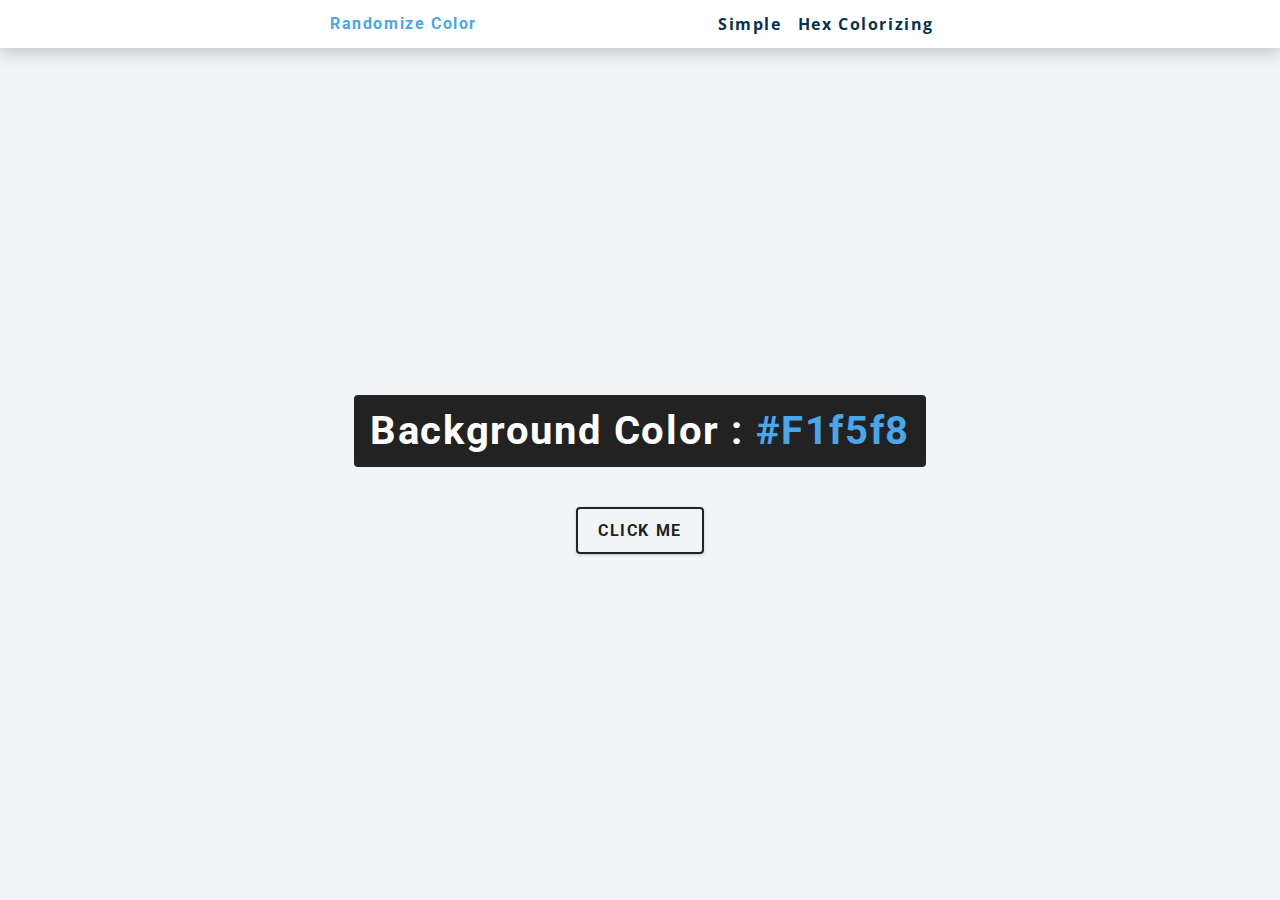
==== color_randomizer/hex.html @ 4126aa59 "first" ====
<!DOCTYPE html>
<html lang="en">

<head>
    <meta charset="UTF-8">
    <meta http-equiv="X-UA-Compatible" content="IE=edge">
    <meta name="viewport" content="width=device-width, initial-scale=1.0">
    <link rel="stylesheet" href="style.css">
    <title>Random the color</title>
</head>

<body>
    <nav>
        <div class="nav-center">
            <h4>randomize color</h4>
            <ul class="nav-links">
                <li>
                    <a href="index.html">simple</a>
                </li>
                <li>
                    <a href="hex.html">hex colorizing</a>
                </li>
            </ul>
        </div>
    </nav>
    <main>
        <div class="container">
            <h2>
                background color :
                <span class="color">
                    #f1f5f8
                </span>
            </h2>
            <button class="btn btn-hero">
                click me
            </button>
        </div>
    </main>
    <script src="hex.js"></script>
</body>

</html>
---- color_randomizer/style.css ----
@import url("https://fonts.googleapis.com/css?family=Open+Sans|Roboto:400,700&display=swap");

/*
=============== 
Variables
===============
*/

:root {
    /* dark shades of primary color*/
    --clr-primary-1: hsl(205, 86%, 17%);
    --clr-primary-2: hsl(205, 77%, 27%);
    --clr-primary-3: hsl(205, 72%, 37%);
    --clr-primary-4: hsl(205, 63%, 48%);
    /* primary/main color */
    --clr-primary-5: hsl(205, 78%, 60%);
    /* lighter shades of primary color */
    --clr-primary-6: hsl(205, 89%, 70%);
    --clr-primary-7: hsl(205, 90%, 76%);
    --clr-primary-8: hsl(205, 86%, 81%);
    --clr-primary-9: hsl(205, 90%, 88%);
    --clr-primary-10: hsl(205, 100%, 96%);
    /* darkest grey - used for headings */
    --clr-grey-1: hsl(209, 61%, 16%);
    --clr-grey-2: hsl(211, 39%, 23%);
    --clr-grey-3: hsl(209, 34%, 30%);
    --clr-grey-4: hsl(209, 28%, 39%);
    /* grey used for paragraphs */
    --clr-grey-5: hsl(210, 22%, 49%);
    --clr-grey-6: hsl(209, 23%, 60%);
    --clr-grey-7: hsl(211, 27%, 70%);
    --clr-grey-8: hsl(210, 31%, 80%);
    --clr-grey-9: hsl(212, 33%, 89%);
    --clr-grey-10: hsl(210, 36%, 96%);
    --clr-white: #fff;
    --clr-red-dark: hsl(360, 67%, 44%);
    --clr-red-light: hsl(360, 71%, 66%);
    --clr-green-dark: hsl(125, 67%, 44%);
    --clr-green-light: hsl(125, 71%, 66%);
    --clr-black: #222;
    --ff-primary: "Roboto", sans-serif;
    --ff-secondary: "Open Sans", sans-serif;
    --transition: all 0.3s linear;
    --spacing: 0.1rem;
    --radius: 0.25rem;
    --light-shadow: 0 5px 15px rgba(0, 0, 0, 0.1);
    --dark-shadow: 0 5px 15px rgba(0, 0, 0, 0.2);
    --max-width: 1170px;
    --fixed-width: 620px;
}

/*
=============== 
Global Styles
===============
*/

*,
::after,
::before {
    margin: 0;
    padding: 0;
    box-sizing: border-box;
}

body {
    font-family: var(--ff-secondary);
    background: var(--clr-grey-10);
    color: var(--clr-grey-1);
    line-height: 1.5;
    font-size: 0.875rem;
}

ul {
    list-style-type: none;
}

a {
    text-decoration: none;
}

h1,
h2,
h3,
h4 {
    letter-spacing: var(--spacing);
    text-transform: capitalize;
    line-height: 1.25;
    margin-bottom: 0.75rem;
    font-family: var(--ff-primary);
}

h1 {
    font-size: 3rem;
}

h2 {
    font-size: 2rem;
}

h3 {
    font-size: 1.25rem;
}

h4 {
    font-size: 0.875rem;
}

p {
    margin-bottom: 1.25rem;
    color: var(--clr-grey-5);
}

@media screen and (min-width: 800px) {
    h1 {
        font-size: 4rem;
    }

    h2 {
        font-size: 2.5rem;
    }

    h3 {
        font-size: 1.75rem;
    }

    h4 {
        font-size: 1rem;
    }

    body {
        font-size: 1rem;
    }

    h1,
    h2,
    h3,
    h4 {
        line-height: 1;
    }
}

/*  global classes */

/* section */
.section {
    padding: 5rem 0;
}

.section-center {
    width: 90vw;
    margin: 0 auto;
    max-width: 1170px;
}

@media screen and (min-width: 992px) {
    .section-center {
        width: 95vw;
    }
}

main {
    min-height: 100vh;
    display: grid;
    place-items: center;
}

/*
=============== 
Nav
===============
*/
nav {
    background: var(--clr-white);
    height: 3rem;
    display: grid;
    align-items: center;
    box-shadow: var(--dark-shadow);
}

.nav-center {
    width: 90vw;
    max-width: var(--fixed-width);
    margin: 0 auto;
    display: flex;
    align-items: center;
    justify-content: space-between;
}

.nav-center h4 {
    margin-bottom: 0;
    color: var(--clr-primary-5);
}

.nav-links {
    display: flex;
}

nav a {
    text-transform: capitalize;
    font-weight: 700;
    font-size: 1rem;
    color: var(--clr-primary-1);
    letter-spacing: var(--spacing);
    margin-right: 1rem;
}

nav a:hover {
    color: var(--clr-primary-5);
}

/*
=============== 
Container
===============
*/
main {
    min-height: calc(100vh - 3rem);
    display: grid;
    place-items: center;
}

.container {
    text-align: center;
}

.container h2 {
    background: var(--clr-black);
    color: var(--clr-white);
    padding: 1rem;
    border-radius: var(--radius);
    margin-bottom: 2.5rem;
}

.color {
    color: var(--clr-primary-5);
}

.btn-hero {
    font-family: var(--ff-primary);
    text-transform: uppercase;
    background: transparent;
    color: var(--clr-black);
    letter-spacing: var(--spacing);
    display: inline-block;
    font-weight: 700;
    transition: var(--transition);
    border: 2px solid var(--clr-black);
    cursor: pointer;
    box-shadow: 0 1px 3px rgba(0, 0, 0, 0.2);
    border-radius: var(--radius);
    font-size: 1rem;
    padding: 0.75rem 1.25rem;
}

.btn-hero:hover {
    color: var(--clr-white);
    background: var(--clr-black);
}
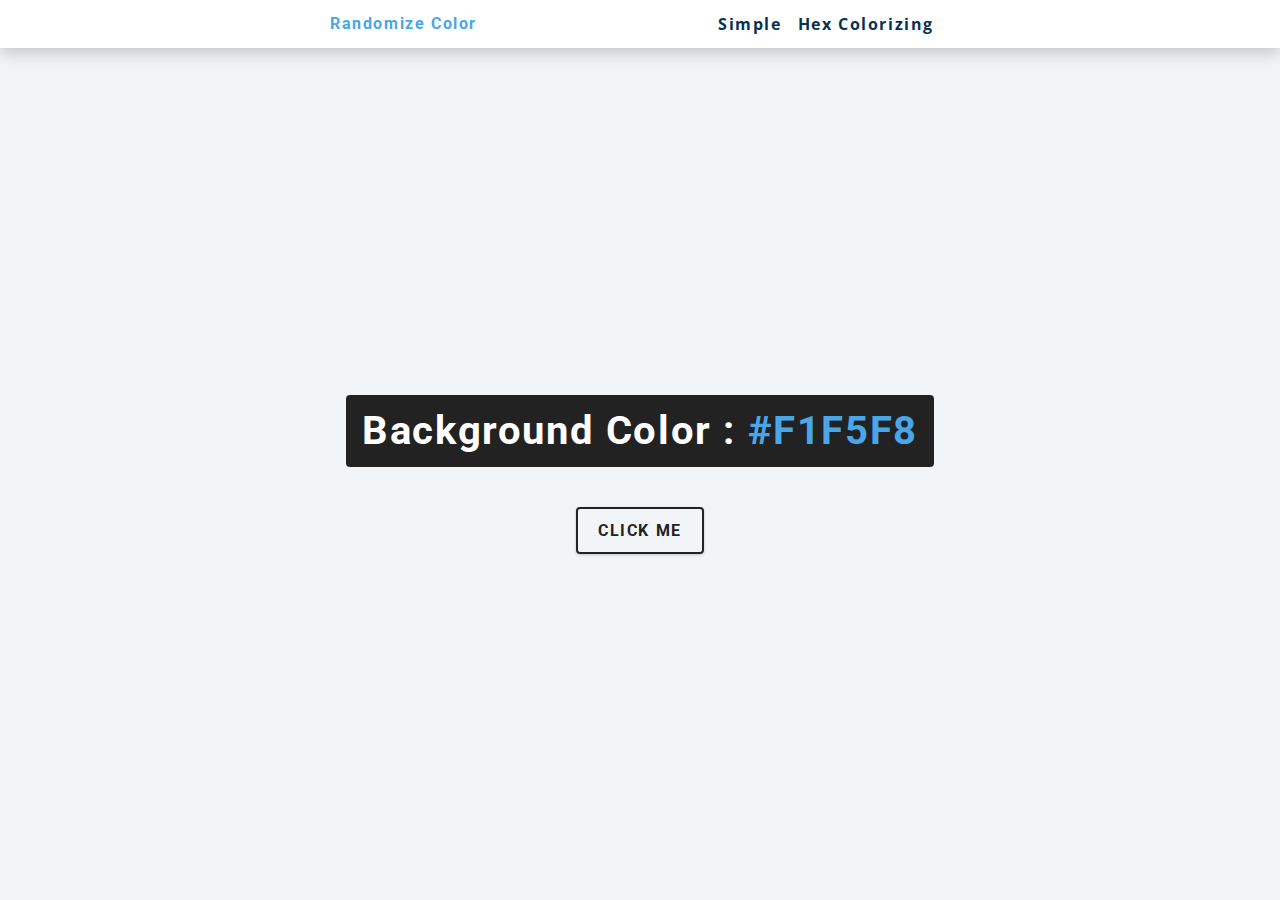
==== commit a3621c1f: "final" ====
--- a/color_randomizer/hex.html
+++ b/color_randomizer/hex.html
@@ -28,10 +28,10 @@
             <h2>
                 background color :
                 <span class="color">
-                    #f1f5f8
+                    #f1F5F8
                 </span>
             </h2>
-            <button class="btn btn-hero">
+            <button class="btn btn-hero" id="btn">
                 click me
             </button>
         </div>
